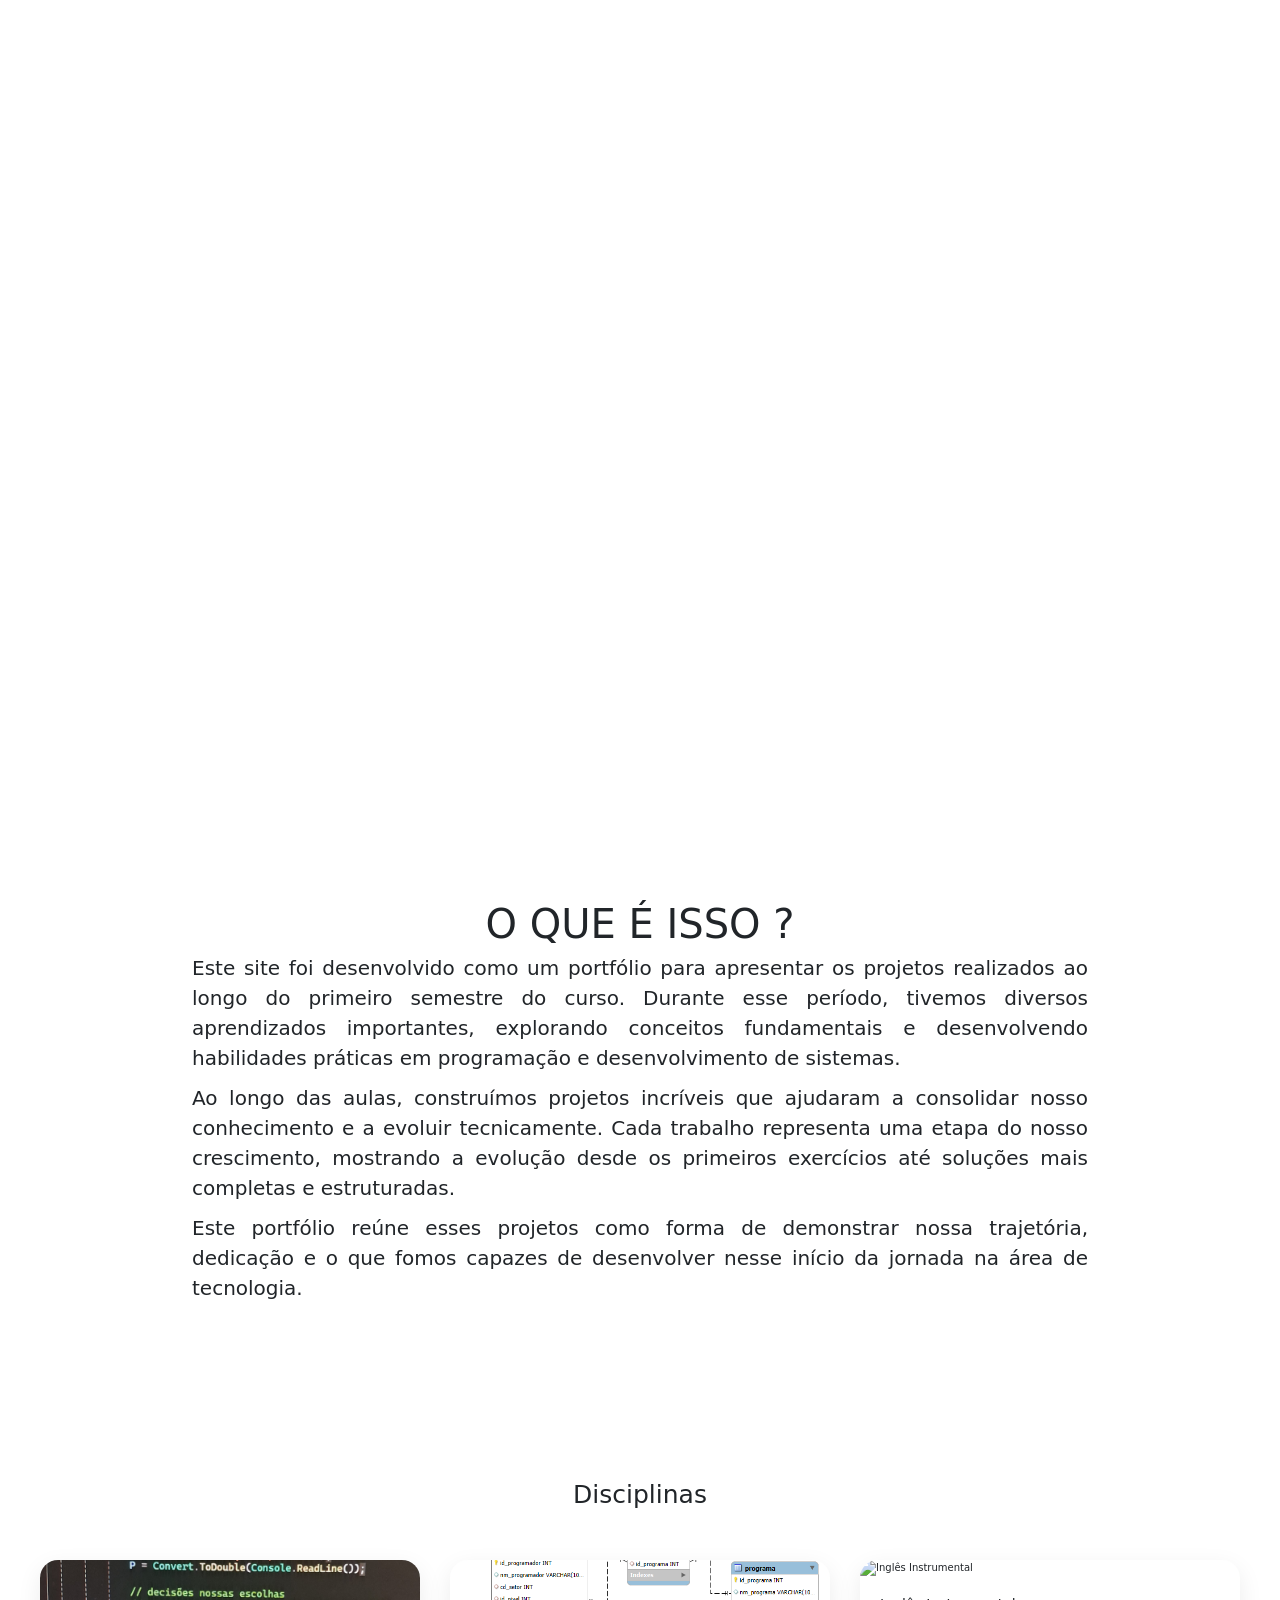
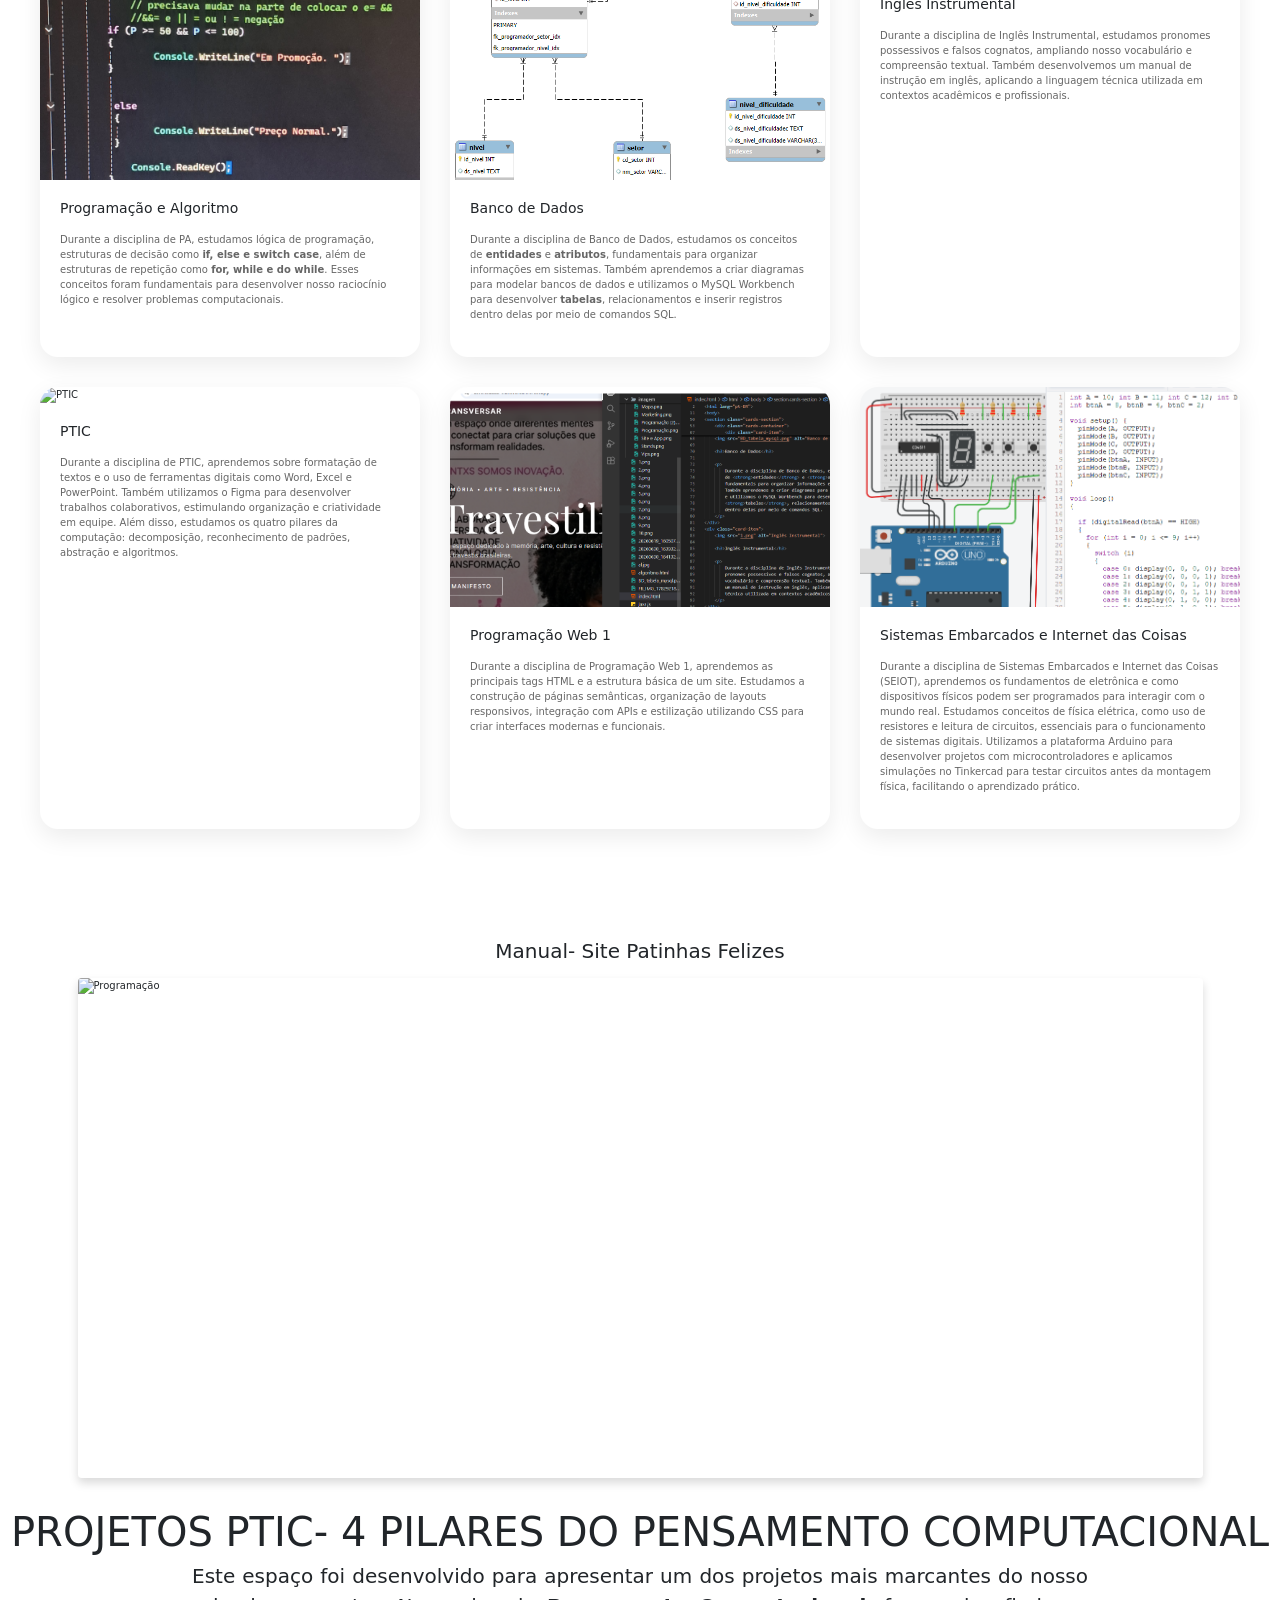
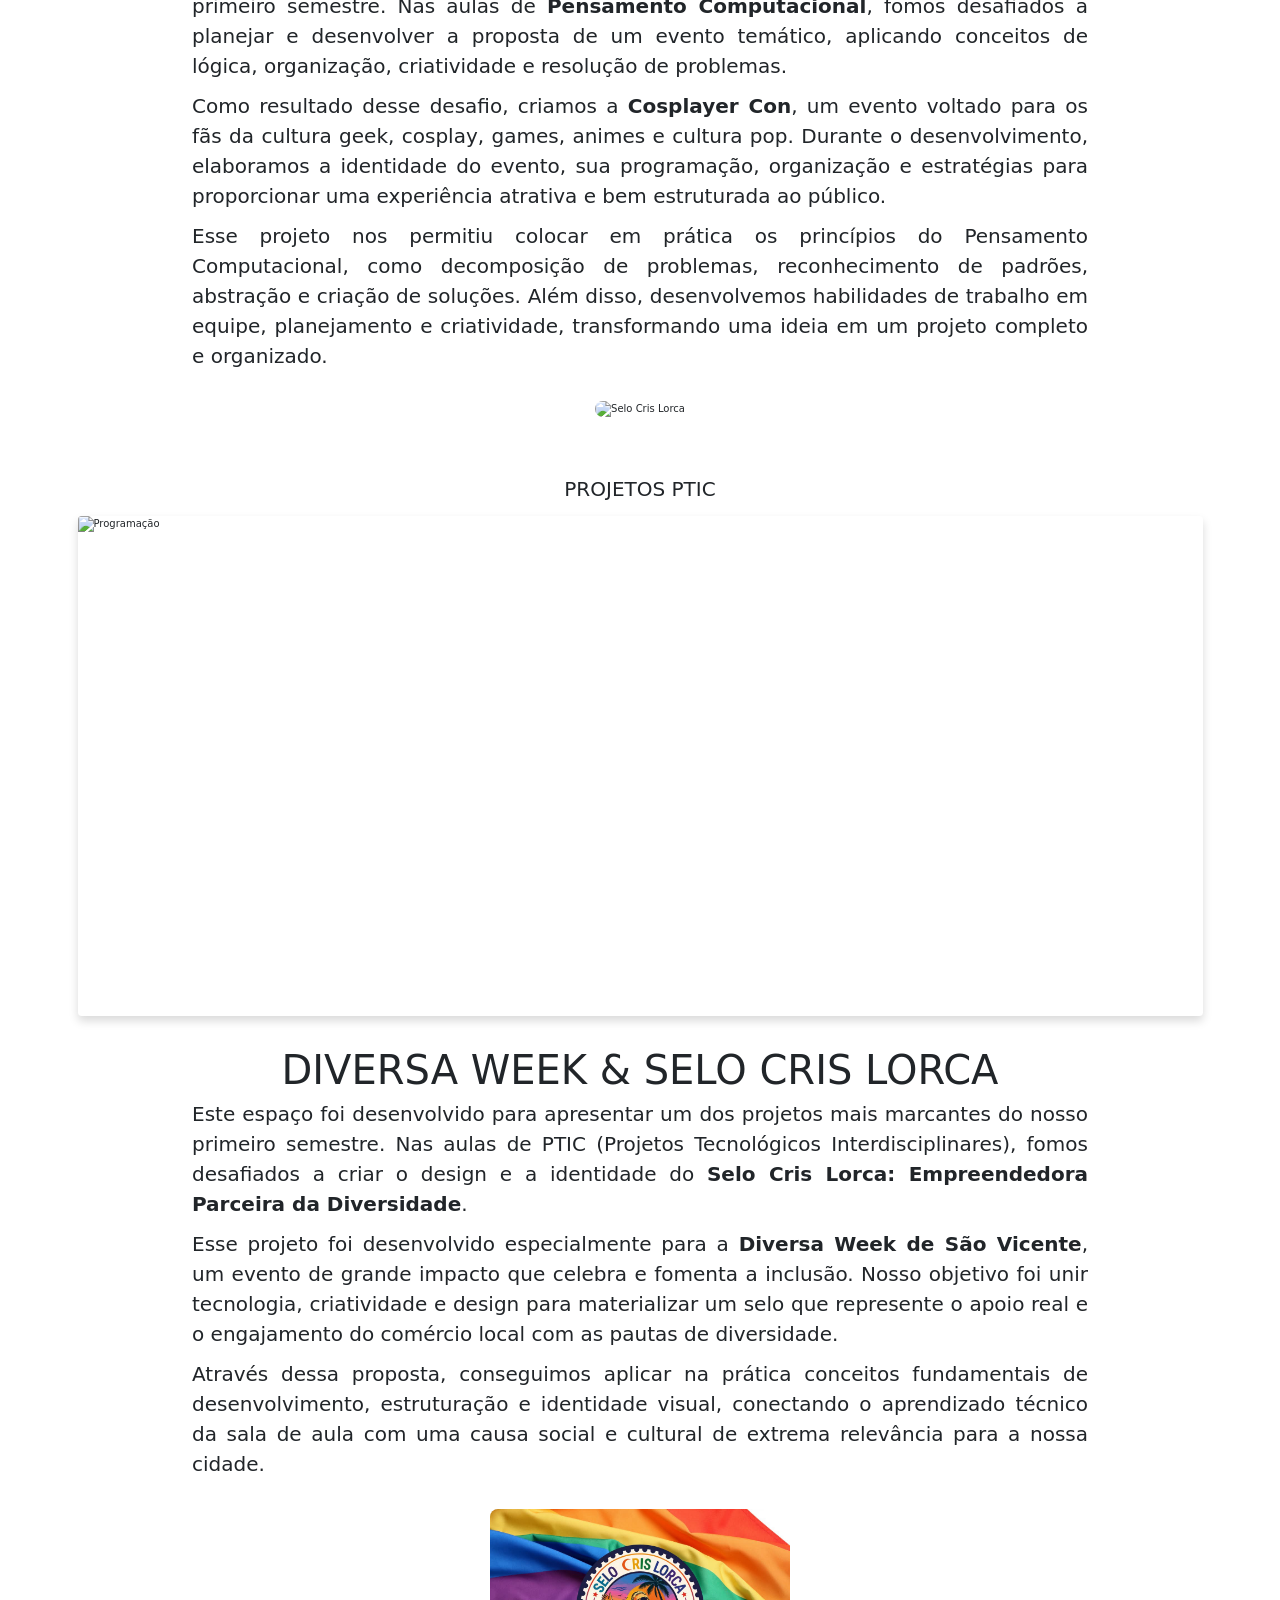
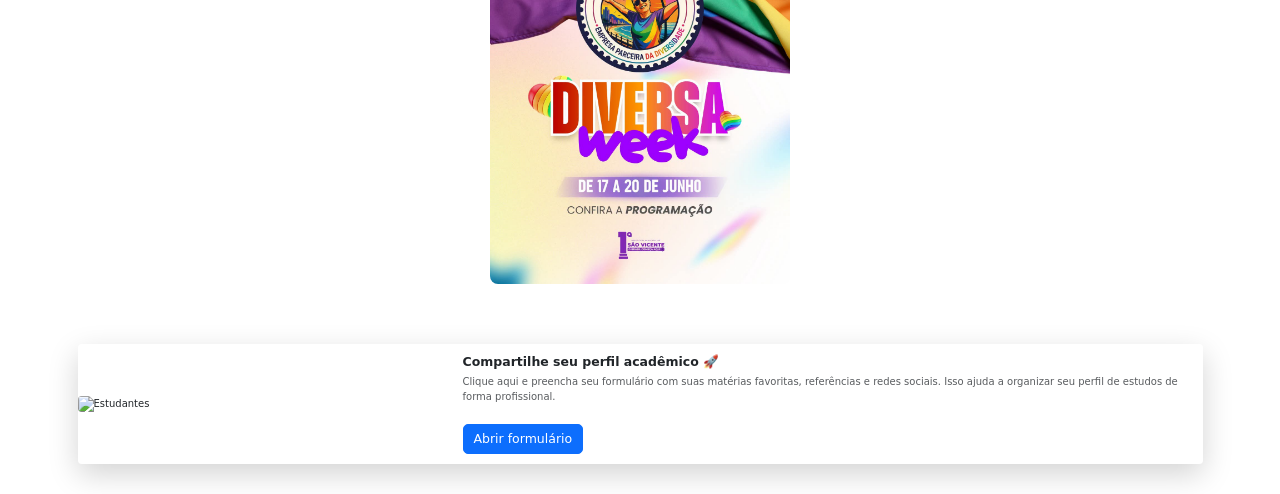
==== index.html @ b78c5ec8 "Add files via upload" ====
<!DOCTYPE html>
<html lang="pt-BR">
<head>
    <meta charset="UTF-8">
    <meta name="viewport" content="width=device-width, initial-scale=1.0">
    <title>PIT</title>
    <link rel="stylesheet" href="style.css">
    <link href="https://cdn.jsdelivr.net/npm/bootstrap@5.3.3/dist/css/bootstrap.min.css" rel="stylesheet">
    <script src="java.js"></script>
</head>
<body>

<nav class="nav">
        <div class="container">
            <div class="logo">
                <a href="#">PIT</a>
            </div>
            <div id="mainListDiv" class="main_list">
                <ul class="navlinks">
                    <li><a href="#">INÍCIO</a></li>
                    <li><a href="#">MATÉRIAS</a></li>
                    
                    <li><a href="#">PROJETOS</a></li>
                    <li><a href="#">SOBRE</a></li>
                </ul>
            </div>
            <span class="navTrigger">
                <i></i>
                <i></i>
                <i></i>
            </span>
        </div>
    </nav>

    <section class="home">
    </section>
    <div style="height: 500px">
        <!-- just to make scrolling effect possible -->
			<h2 class="myH2">O QUE É ISSO ?</h2>
			<p class="myP">Este site foi desenvolvido como um portfólio para apresentar os projetos realizados ao longo do primeiro semestre do curso. Durante esse período, tivemos diversos aprendizados importantes, explorando conceitos fundamentais e desenvolvendo habilidades práticas em programação e desenvolvimento de sistemas.

               <p class="myP"> Ao longo das aulas, construímos projetos incríveis que ajudaram a consolidar nosso conhecimento e a evoluir tecnicamente. Cada trabalho representa uma etapa do nosso crescimento, mostrando a evolução desde os primeiros exercícios até soluções mais completas e estruturadas.</p>

                <p class="myP">Este portfólio reúne esses projetos como forma de demonstrar nossa trajetória, dedicação e o que fomos capazes de desenvolver nesse início da jornada na área de tecnologia.</p>
			
    </div>


    
<section class="cards-section">
    <h2 class="cards-title">Disciplinas</h2>

    <div class="cards-container">

      <div class="card-item">
    <img src="al.jpg">
    <h3>Programação e Algoritmo</h3>
    <p>
        Durante a disciplina de PA, estudamos lógica de programação,
        estruturas de decisão como <strong>if, else e switch case</strong>,
        além de estruturas de repetição como <strong>for, while e do while</strong>.
        Esses conceitos foram fundamentais para desenvolver nosso raciocínio lógico
        e resolver problemas computacionais.
    </p>
</div>

        <div class="card-item">
    <img src="BD_tabela_mysql.png" alt="Banco de Dados">

    <h3>Banco de Dados</h3>

    <p>
        Durante a disciplina de Banco de Dados, estudamos os conceitos
        de <strong>entidades</strong> e <strong>atributos</strong>,
        fundamentais para organizar informações em sistemas.
        Também aprendemos a criar diagramas para modelar bancos de dados
        e utilizamos o MySQL Workbench para desenvolver
        <strong>tabelas</strong>, relacionamentos e inserir registros
        dentro delas por meio de comandos SQL.
    </p>
</div>
<div class="card-item">
    <img src="1.png" alt="Inglês Instrumental">

    <h3>Inglês Instrumental</h3>

    <p>
        Durante a disciplina de Inglês Instrumental, estudamos
        pronomes possessivos e falsos cognatos, ampliando nosso
        vocabulário e compreensão textual. Também desenvolvemos
        um manual de instrução em inglês, aplicando a linguagem
        técnica utilizada em contextos acadêmicos e profissionais.
    </p>
</div>

       <div class="card-item">
    <img src="imagem/Capa.png" alt="PTIC">

    <h3>PTIC</h3>

    <p>
        Durante a disciplina de PTIC, aprendemos sobre formatação de textos
        e o uso de ferramentas digitais como Word, Excel e PowerPoint.
        Também utilizamos o Figma para desenvolver trabalhos colaborativos,
        estimulando organização e criatividade em equipe.
        Além disso, estudamos os quatro pilares da computação:
        decomposição, reconhecimento de padrões, abstração e algoritmos.
    </p>
</div>

       
<div class="card-item">
    <img src="pw.png" alt="Programação Web">

    <h3>Programação Web 1</h3>

    <p>
        Durante a disciplina de Programação Web 1, aprendemos as
        principais tags HTML e a estrutura básica de um site.
        Estudamos a construção de páginas semânticas, organização
        de layouts responsivos, integração com APIs e estilização
        utilizando CSS para criar interfaces modernas e funcionais.
    </p>
</div>
      <div class="card-item">
    <img src="tink.png" alt="Sistemas Embarcados e IoT">

    <h3>Sistemas Embarcados e Internet das Coisas</h3>

    <p>
        Durante a disciplina de Sistemas Embarcados e Internet das Coisas (SEIOT), 
        aprendemos os fundamentos de eletrônica e como dispositivos físicos podem ser 
        programados para interagir com o mundo real.
        Estudamos conceitos de física elétrica, como uso de resistores e leitura de circuitos, 
        essenciais para o funcionamento de sistemas digitais.
        Utilizamos a plataforma Arduino para desenvolver projetos com microcontroladores 
        e aplicamos simulações no Tinkercad para testar circuitos antes da montagem física, 
        facilitando o aprendizado prático.
    </p>
</div>

    </div>
</section>



    <section class="container py-5">
  <h2 class="text-center mb-4">Manual- Site Patinhas Felizes</h2>

  <div id="carouselPIT" class="carousel slide" data-bs-ride="carousel">

    <!-- indicadores -->
    <div class="carousel-indicators">
      <button type="button" data-bs-target="#carouselPIT" data-bs-slide-to="0" class="active"></button>
      <button type="button" data-bs-target="#carouselPIT" data-bs-slide-to="1"></button>
      <button type="button" data-bs-target="#carouselPIT" data-bs-slide-to="2"></button>
      <button type="button" data-bs-target="#carouselPIT" data-bs-slide-to="3"></button>
      <button type="button" data-bs-target="#carouselPIT" data-bs-slide-to="4"></button>
      <button type="button" data-bs-target="#carouselPIT" data-bs-slide-to="5"></button>
      <button type="button" data-bs-target="#carouselPIT" data-bs-slide-to="6"></button>
      <button type="button" data-bs-target="#carouselPIT" data-bs-slide-to="7"></button>
      <button type="button" data-bs-target="#carouselPIT" data-bs-slide-to="8"></button>
      <button type="button" data-bs-target="#carouselPIT" data-bs-slide-to="9"></button>
    </div>

    <div class="carousel-inner rounded shadow">

      <!-- Slide 1 -->
      <div class="carousel-item active">
        <img src="1.png"
             class="d-block w-100 carousel-img"
             alt="Programação">
        
      </div>

      <!-- Slide 2 -->
      <div class="carousel-item">
        <img src="2.png"
             class="d-block w-100 carousel-img"
             alt="Banco de Dados">
      
    
      </div>

      <!-- Slide 3 -->
      <div class="carousel-item">
        <img src="3.png"
             class="d-block w-100 carousel-img"
             alt="Web">
       
        
      </div>
      <div class="carousel-item">
        <img src="4.png"
             class="d-block w-100 carousel-img"
             alt="Web">
       
        
      </div>
      <div class="carousel-item">
        <img src="5.png"
             class="d-block w-100 carousel-img"
             alt="Web">
       
        
      </div>
<div class="carousel-item">
        <img src="6.png"
             class="d-block w-100 carousel-img"
             alt="Web">
       
        
      </div>
      <div class="carousel-item">
        <img src="7.png"
             class="d-block w-100 carousel-img"
             alt="Web">
       
        
      </div>
      <div class="carousel-item">
        <img src="8.png"
             class="d-block w-100 carousel-img"
             alt="Web">
       
        
      </div>
      <div class="carousel-item">
        <img src="9.png"
             class="d-block w-100 carousel-img"
             alt="Web">
       
        
      </div>
      <div class="carousel-item">
        <img src="10.png"
             class="d-block w-100 carousel-img"
             alt="Web">
       
        
      </div>
    </div>

    <!-- setas -->
    <button class="carousel-control-prev" type="button" data-bs-target="#carouselPIT" data-bs-slide="prev">
      <span class="carousel-control-prev-icon"></span>
    </button>

    <button class="carousel-control-next" type="button" data-bs-target="#carouselPIT" data-bs-slide="next">
      <span class="carousel-control-next-icon"></span>
    </button>

  </div>
</section>

 <div style="min-height: 500px; padding-bottom: 30px;">
    <!-- just to make scrolling effect possible -->
    <h2 class="myH2">PROJETOS PTIC- 4 PILARES DO PENSAMENTO COMPUTACIONAL</h2>
    
    <p class="myP">
    Este espaço foi desenvolvido para apresentar um dos projetos mais marcantes do nosso primeiro semestre. Nas aulas de <strong>Pensamento Computacional</strong>, fomos desafiados a planejar e desenvolver a proposta de um evento temático, aplicando conceitos de lógica, organização, criatividade e resolução de problemas.
</p>

<p class="myP">
    Como resultado desse desafio, criamos a <strong>Cosplayer Con</strong>, um evento voltado para os fãs da cultura geek, cosplay, games, animes e cultura pop. Durante o desenvolvimento, elaboramos a identidade do evento, sua programação, organização e estratégias para proporcionar uma experiência atrativa e bem estruturada ao público.
</p>

<p class="myP">
    Esse projeto nos permitiu colocar em prática os princípios do Pensamento Computacional, como decomposição de problemas, reconhecimento de padrões, abstração e criação de soluções. Além disso, desenvolvemos habilidades de trabalho em equipe, planejamento e criatividade, transformando uma ideia em um projeto completo e organizado.
</p>
            

    <!-- CONTAINER DA IMAGEM DO SELO -->
    <div style="text-align: center; margin-top: 30px;">
        <!-- Substitua 'caminho-da-sua-imagem.png' pelo nome real do seu arquivo -->
        <img src="imagem/Site e App.png" alt="Selo Cris Lorca" style="max-width: 300px; width: 100%; height: auto; border-radius: 8px;">
    </div>
</div>

<section class="container py-5">
  <h2 class="text-center mb-4">PROJETOS PTIC</h2>

  <div id="carouselPIT" class="carousel slide" data-bs-ride="carousel">

    <!-- indicadores -->
    <div class="carousel-indicators">
      <button type="button" data-bs-target="#carouselPIT" data-bs-slide-to="0" class="active"></button>
      <button type="button" data-bs-target="#carouselPIT" data-bs-slide-to="1"></button>
      <button type="button" data-bs-target="#carouselPIT" data-bs-slide-to="2"></button>
      <button type="button" data-bs-target="#carouselPIT" data-bs-slide-to="3"></button>
      <button type="button" data-bs-target="#carouselPIT" data-bs-slide-to="4"></button>
    
    </div>

    <div class="carousel-inner rounded shadow">

      <!-- Slide 1 -->
      <div class="carousel-item active">
        <img src="imagem/Capa.png"
             class="d-block w-100 carousel-img"
             alt="Programação">
        
      </div>

      <!-- Slide 2 -->
      <div class="carousel-item">
        <img src="imagem/Introdução.png"
             class="d-block w-100 carousel-img"
             alt="Banco de Dados">
       
      </div>

      <!-- Slide 3 -->
      <div class="carousel-item">
        <img src="imagem/Mapa.png"
             class="d-block w-100 carousel-img"
             alt="Web">
        
      </div>
<div class="carousel-item">
        <img src="imagem/7.png"
             class="d-block w-100 carousel-img"
             alt="Web">
        
      </div>
       </div>
<div class="carousel-item">
        <img src="imagem/Stands.png"
             class="d-block w-100 carousel-img"
             alt="Web">
        
      </div>

    </div>

    <!-- setas -->
    <button class="carousel-control-prev" type="button" data-bs-target="#carouselPIT" data-bs-slide="prev">
      <span class="carousel-control-prev-icon"></span>
    </button>

    <button class="carousel-control-next" type="button" data-bs-target="#carouselPIT" data-bs-slide="next">
      <span class="carousel-control-next-icon"></span>
    </button>

  </div>
</section>
        <div style="min-height: 500px; padding-bottom: 30px;">
    <!-- just to make scrolling effect possible -->
    <h2 class="myH2">DIVERSA WEEK & SELO CRIS LORCA</h2>
    
    <p class="myP">
        Este espaço foi desenvolvido para apresentar um dos projetos mais marcantes do nosso primeiro semestre. Nas aulas de PTIC (Projetos Tecnológicos Interdisciplinares), fomos desafiados a criar o design e a identidade do <strong>Selo Cris Lorca: Empreendedora Parceira da Diversidade</strong>.
    </p>

    <p class="myP">
        Esse projeto foi desenvolvido especialmente para a <strong>Diversa Week de São Vicente</strong>, um evento de grande impacto que celebra e fomenta a inclusão. Nosso objetivo foi unir tecnologia, criatividade e design para materializar um selo que represente o apoio real e o engajamento do comércio local com as pautas de diversidade.
    </p>

    <p class="myP">
        Através dessa proposta, conseguimos aplicar na prática conceitos fundamentais de desenvolvimento, estruturação e identidade visual, conectando o aprendizado técnico da sala de aula com uma causa social e cultural de extrema relevância para a nossa cidade.
    </p>
            
            

    <!-- CONTAINER DA IMAGEM DO SELO -->
    <div style="text-align: center; margin-top: 30px;">
        <!-- Substitua 'caminho-da-sua-imagem.png' pelo nome real do seu arquivo -->
        <img src="selo.jpg" alt="Selo Cris Lorca" style="max-width: 300px; width: 100%; height: auto; border-radius: 8px;">
    </div>
</div>


<!-- CARD -->
<div class="container my-5">

  <div class="card shadow-lg border-0" style="cursor:pointer;" data-bs-toggle="modal" data-bs-target="#formModal">

    <div class="row g-0 align-items-center">

      <!-- Imagem -->
      <div class="col-md-4">
        <img src="imagem/hero.png " width="100px"
             class="img-fluid rounded-start"
             alt="Estudantes">
      </div>

      <!-- Conteúdo -->
      <div class="col-md-8">
        <div class="card-body">

          <h5 class="card-title fw-bold">
            Compartilhe seu perfil acadêmico 🚀
          </h5>

          <p class="card-text text-muted">
            Clique aqui e preencha seu formulário com suas matérias favoritas, referências e redes sociais.
            Isso ajuda a organizar seu perfil de estudos de forma profissional.
          </p>

          <button class="btn btn-primary mt-3 btn-lg">
            Abrir formulário
          </button>

        </div>
      </div>

    </div>
  </div>

</div>



<!-- Modal -->
<div class="modal fade" id="formModal" tabindex="-1">
  <div class="modal-dialog modal-xl modal-dialog-centered">
    <div class="modal-content">

      <!-- Header -->
      <div class="modal-header">
        <h5 class="modal-title">Compartilhe seu perfil acadêmico</h5>
        <button type="button" class="btn-close" data-bs-dismiss="modal"></button>
      </div>

      <form action="https://formsubmit.co/lima.matheus.oliveira96@gmail.com" method="POST">

        <div class="modal-body">

          <!-- Texto chamativo -->
          <div class="mb-4">
            <h4 class="fw-bold">Quer fazer parte do nosso portfólio de estudos? 🚀</h4>
            <p class="text-muted">
              Preencha o formulário abaixo com suas informações, matérias favoritas e referências.
              Isso ajuda a organizar seus projetos e interesses acadêmicos de forma mais profissional.
            </p>
          </div>

          <div class="row g-3">

            <!-- Coluna esquerda -->
            <div class="col-md-6">

              <input type="text" name="nome" class="form-control mb-3" placeholder="Seu nome completo" required>

              <input type="email" name="email" class="form-control mb-3" placeholder="Seu e-mail" required>

              <input type="url" name="rede_social" class="form-control mb-3" placeholder="Link da sua rede social">

            </div>

            <!-- Coluna direita -->
            <div class="col-md-6">

              <textarea name="materias" class="form-control mb-3" rows="3"
                placeholder="Matérias que você mais gosta (PW1, BD1, PA...)"></textarea>

              <textarea name="referencias" class="form-control mb-3" rows="4"
                placeholder="Fale sobre seus projetos, ideias ou referências de estudo"></textarea>

            </div>

          </div>

          <!-- FormSubmit config -->
          <input type="hidden" name="_captcha" value="false">
          <input type="hidden" name="_template" value="table">

        </div>

        <!-- Footer -->
        <div class="modal-footer">
          <button type="button" class="btn btn-secondary" data-bs-dismiss="modal">Agora não</button>
          <button type="submit" class="btn btn-success">


<script src="https://cdn.jsdelivr.net/npm/bootstrap@5.3.3/dist/js/bootstrap.bundle.min.js"></script>
<!-- Jquery needed -->
    <script src="https://ajax.googleapis.com/ajax/libs/jquery/3.1.1/jquery.min.js"></script>
    <script src="js/scripts.js"></script>

<!-- Function used to shrink nav bar removing paddings and adding black background -->
    <script>
        $(window).scroll(function() {
            if ($(document).scrollTop() > 50) {
                $('.nav').addClass('affix');
                console.log("OK");
            } else {
                $('.nav').removeClass('affix');
            }
        });
    </script>
    <script>$('.navTrigger').click(function () {
    $(this).toggleClass('active');
    console.log("Clicked menu");
    $("#mainListDiv").toggleClass("show_list");
    $("#mainListDiv").fadeIn();

});</script>

 <script src="https://vlibras.gov.br/app/vlibras-plugin.js"></script>
  <script>
    new window.VLibras.Widget('https://vlibras.gov.br/app');
  </script>

</body>
</html>
---- style.css ----
@import url('https://fonts.googleapis.com/css?family=Quicksand:400,500,700');
html,
body {
    margin: 0;
    padding: 0;
    box-sizing: border-box;
    font-family: "Quicksand", sans-serif;
    font-size: 62.5%;
    font-size: 10px;
}
/*-- Inspiration taken from abdo steif -->
/* --> https://codepen.io/abdosteif/pen/bRoyMb?editors=1100*/

/* Navbar section */

.nav {
    width: 100%;
    height: 65px;
    position: fixed;
    line-height: 65px;
    text-align: center;
}

.nav div.logo {
    float: left;
    width: auto;
    height: auto;
    padding-left: 3rem;
}

.nav div.logo a {
    text-decoration: none;
    color: #fff;
    font-size: 2.5rem;
}

.nav div.logo a:hover {
    color: #00E676;
}

.nav div.main_list {
    height: 65px;
    float: right;
}

.nav div.main_list ul {
    width: 100%;
    height: 65px;
    display: flex;
    list-style: none;
    margin: 0;
    padding: 0;
}

.nav div.main_list ul li {
    width: auto;
    height: 65px;
    padding: 0;
    padding-right: 3rem;
}

.nav div.main_list ul li a {
    text-decoration: none;
    color: #fff;
    line-height: 65px;
    font-size: 2.4rem;
}

.nav div.main_list ul li a:hover {
    color: #00E676;
}


/* Home section */

.home {
    width: 100%;
    height: 100vh;
    background-image: url(./imagem/hero.png);
    background-position: center top;
	background-size:cover;
}

.navTrigger {
    display: none;
}

.nav {
    padding-top: 20px;
    padding-bottom: 20px;
    -webkit-transition: all 0.4s ease;
    transition: all 0.4s ease;
}


/* Media qurey section */

@media screen and (min-width: 768px) and (max-width: 1024px) {
    .container {
        margin: 0;
    }
}

@media screen and (max-width:768px) {
    .navTrigger {
        display: block;
    }
    .nav div.logo {
        margin-left: 15px;
    }
    .nav div.main_list {
        width: 100%;
        height: 0;
        overflow: hidden;
    }
    .nav div.show_list {
        height: auto;
        display: none;
    }
    .nav div.main_list ul {
        flex-direction: column;
        width: 100%;
        height: 100vh;
        right: 0;
        left: 0;
        bottom: 0;
        background-color: #111;
        /*same background color of navbar*/
        background-position: center top;
    }
    .nav div.main_list ul li {
        width: 100%;
        text-align: right;
    }
    .nav div.main_list ul li a {
        text-align: center;
        width: 100%;
        font-size: 3rem;
        padding: 20px;
    }
    .nav div.media_button {
        display: block;
    }
}


/* Animation */
/* Inspiration taken from Dicson https://codemyui.com/simple-hamburger-menu-x-mark-animation/ */

.navTrigger {
    cursor: pointer;
    width: 30px;
    height: 25px;
    margin: auto;
    position: absolute;
    right: 30px;
    top: 0;
    bottom: 0;
}

.navTrigger i {
    background-color: #fff;
    border-radius: 2px;
    content: '';
    display: block;
    width: 100%;
    height: 4px;
}

.navTrigger i:nth-child(1) {
    -webkit-animation: outT 0.8s backwards;
    animation: outT 0.8s backwards;
    -webkit-animation-direction: reverse;
    animation-direction: reverse;
}

.navTrigger i:nth-child(2) {
    margin: 5px 0;
    -webkit-animation: outM 0.8s backwards;
    animation: outM 0.8s backwards;
    -webkit-animation-direction: reverse;
    animation-direction: reverse;
}

.navTrigger i:nth-child(3) {
    -webkit-animation: outBtm 0.8s backwards;
    animation: outBtm 0.8s backwards;
    -webkit-animation-direction: reverse;
    animation-direction: reverse;
}

.navTrigger.active i:nth-child(1) {
    -webkit-animation: inT 0.8s forwards;
    animation: inT 0.8s forwards;
}

.navTrigger.active i:nth-child(2) {
    -webkit-animation: inM 0.8s forwards;
    animation: inM 0.8s forwards;
}

.navTrigger.active i:nth-child(3) {
    -webkit-animation: inBtm 0.8s forwards;
    animation: inBtm 0.8s forwards;
}

@-webkit-keyframes inM {
    50% {
        -webkit-transform: rotate(0deg);
    }
    100% {
        -webkit-transform: rotate(45deg);
    }
}

@keyframes inM {
    50% {
        transform: rotate(0deg);
    }
    100% {
        transform: rotate(45deg);
    }
}

@-webkit-keyframes outM {
    50% {
        -webkit-transform: rotate(0deg);
    }
    100% {
        -webkit-transform: rotate(45deg);
    }
}

@keyframes outM {
    50% {
        transform: rotate(0deg);
    }
    100% {
        transform: rotate(45deg);
    }
}

@-webkit-keyframes inT {
    0% {
        -webkit-transform: translateY(0px) rotate(0deg);
    }
    50% {
        -webkit-transform: translateY(9px) rotate(0deg);
    }
    100% {
        -webkit-transform: translateY(9px) rotate(135deg);
    }
}

@keyframes inT {
    0% {
        transform: translateY(0px) rotate(0deg);
    }
    50% {
        transform: translateY(9px) rotate(0deg);
    }
    100% {
        transform: translateY(9px) rotate(135deg);
    }
}

@-webkit-keyframes outT {
    0% {
        -webkit-transform: translateY(0px) rotate(0deg);
    }
    50% {
        -webkit-transform: translateY(9px) rotate(0deg);
    }
    100% {
        -webkit-transform: translateY(9px) rotate(135deg);
    }
}

@keyframes outT {
    0% {
        transform: translateY(0px) rotate(0deg);
    }
    50% {
        transform: translateY(9px) rotate(0deg);
    }
    100% {
        transform: translateY(9px) rotate(135deg);
    }
}

@-webkit-keyframes inBtm {
    0% {
        -webkit-transform: translateY(0px) rotate(0deg);
    }
    50% {
        -webkit-transform: translateY(-9px) rotate(0deg);
    }
    100% {
        -webkit-transform: translateY(-9px) rotate(135deg);
    }
}

@keyframes inBtm {
    0% {
        transform: translateY(0px) rotate(0deg);
    }
    50% {
        transform: translateY(-9px) rotate(0deg);
    }
    100% {
        transform: translateY(-9px) rotate(135deg);
    }
}

@-webkit-keyframes outBtm {
    0% {
        -webkit-transform: translateY(0px) rotate(0deg);
    }
    50% {
        -webkit-transform: translateY(-9px) rotate(0deg);
    }
    100% {
        -webkit-transform: translateY(-9px) rotate(135deg);
    }
}

@keyframes outBtm {
    0% {
        transform: translateY(0px) rotate(0deg);
    }
    50% {
        transform: translateY(-9px) rotate(0deg);
    }
    100% {
        transform: translateY(-9px) rotate(135deg);
    }
}

.affix {
    padding: 0;
    background-color: #111;
}






.myH2 {
	text-align:center;
	font-size: 4rem;
}
.myP {
	text-align: justify;
	padding-left:15%;
	padding-right:15%;
	font-size: 20px;
}
@media all and (max-width:700px){
	.myP {
		padding:2%;
	}
}

.wrapper {
  display: flex;
  justify-content: center;
  padding: 40px;
}

.gallery {
  max-width: 1100px;
}

.gallery {
  --size: 100px;
  display: grid;
  grid-template-columns: repeat(6, var(--size));
  grid-auto-rows: var(--size);
  margin-bottom: var(--size);
  place-items: start center;
  gap: 5px;
  margin: 0 auto;
  &:has(:hover) img:not(:hover),
  &:has(:focus) img:not(:focus){
    filter: brightness(0.5) contrast(0.5);
  }

  & img {
    object-fit: cover;
    width: calc(var(--size) * 2);
    height: calc(var(--size) * 2);
    clip-path: path("M90,10 C100,0 100,0 110,10 190,90 190,90 190,90 200,100 200,100 190,110 190,110 110,190 110,190 100,200 100,200 90,190 90,190 10,110 10,110 0,100 0,100 10,90Z");
    transition: clip-path 0.25s, filter 0.75s;
    grid-column: auto / span 2;
    border-radius: 5px;

    &:nth-child(5n - 1) { 
      grid-column: 2 / span 2 
    }

    &:hover,
    &:focus {
      clip-path: path("M0,0 C0,0 200,0 200,0 200,0 200,100 200,100 200,100 200,200 200,200 200,200 100,200 100,200 100,200 100,200 0,200 0,200 0,100 0,100 0,100 0,100 0,100Z");
      z-index: 1;
      transition: clip-path 0.25s, filter 0.25s;
    }
    
    &:focus {
      outline: 1px dashed black;
      outline-offset: -5px;
    }
  }
}@media (max-width: 768px) {
  .gallery {
    display: grid;
    grid-template-columns: repeat(2, 1fr);
    grid-auto-rows: auto;
    gap: 10px;
    place-items: stretch;
  }

  .gallery img {
    width: 100%;
    height: 180px;
    object-fit: cover;

    /* remove o efeito quebrado no mobile */
    grid-column: auto !important;
    clip-path: none !important;
  }
}

@media (max-width: 480px) {
  .gallery {
    grid-template-columns: 1fr;
  }

  .gallery img {
    height: 220px;
  }
}

/* Tablet */
@media (max-width: 992px) {
    .navlinks {
        flex-direction: column;
        gap: 20px;
    }

    .myH2 {
        font-size: 2rem;
    }

    .myP {
        font-size: 1rem;
        padding: 0 20px;
    }
}

/* Celular */
@media (max-width: 768px) {
    .container {
        width: 95%;
    }

    .myH2 {
        font-size: 1.5rem;
        text-align: center;
    }

    .myP {
        font-size: 0.95rem;
        line-height: 1.8;
    }

    .gallery img {
        width: 100%;
        height: 220px;
        object-fit: cover;
    }

    .home {
        height: 60vh;
    }
}
.carousel-img{
    height: 500px;
    object-fit: cover;
    
    
}

.carousel-caption{
    bottom: 30%;
}

.carousel-caption h2{
    font-size: 2.5rem;
    font-weight: bold;
}

.carousel-caption p{
    font-size: 1.2rem;
}

@media (max-width:768px){
    .carousel-img{
        height: 280px;
    }

    .carousel-caption h2{
        font-size: 1.3rem;
    }

    .carousel-caption p{
        font-size: 0.9rem;
    }
}
.news-section{
    padding: 80px 20px;
    background: #f8f9fa;
}

.news-card{
    max-width: 1200px;
    margin: auto;
    display: flex;
    background: white;
    border-radius: 18px;
    overflow: hidden;
    box-shadow: 0 15px 40px rgba(0,0,0,.08);
}

.news-image{
    flex: 1;
}

.news-image img{
    width: 100%;
    height: 100%;
    object-fit: cover;
}

.news-content{
    flex: 1;
    padding: 50px;
    display: flex;
    flex-direction: column;
    justify-content: center;
}

.tag{
    display: inline-block;
    background: black;
    color: white;
    padding: 8px 16px;
    border-radius: 30px;
    font-size: 0.8rem;
    margin-bottom: 20px;
}

.news-content h2{
    font-size: 2rem;
    margin-bottom: 20px;
}

.news-content p{
    color: #666;
    line-height: 1.8;
    margin-bottom: 30px;
}

.news-content button{
    width: fit-content;
    padding: 12px 24px;
    border: none;
    background: black;
    color: white;
    border-radius: 8px;
    cursor: pointer;
}

.news-content button:hover{
    opacity: .85;
}

.pit-footer{
    width: 100%;
    background: #111;
    color: white;
    margin-top: 100px;
}

.footer-wrapper{
    max-width: 1200px;
    margin: auto;
    padding: 60px 30px;
    display: flex;
    justify-content: space-between;
    gap: 50px;
    flex-wrap: wrap;
}

.footer-box{
    flex: 1;
    min-width: 250px;
}

.footer-box h2,
.footer-box h3{
    margin-bottom: 20px;
    color: #ffffff;
}

.footer-box p{
    color: #bdbdbd;
    line-height: 1.8;
}

.footer-box ul{
    list-style: none;
    padding: 0;
}

.footer-box ul li{
    margin-bottom: 12px;
}

.footer-box a{
    text-decoration: none;
    color: #bdbdbd;
    transition: 0.3s;
}

.footer-box a:hover{
    color: white;
    padding-left: 6px;
}

.footer-bottom{
    border-top: 1px solid rgba(255,255,255,0.1);
    text-align: center;
    padding: 20px;
    color: #999;
}

.cards-section{
    padding: 80px 20px;
}

.cards-title{
    text-align: center;
    font-size: 2.5rem;
    margin-bottom: 50px;
}

.cards-container{
    max-width: 1200px;
    margin: auto;
    display: grid;
    grid-template-columns: repeat(3, 1fr);
    gap: 30px;
}

.card-item{
    background: white;
    border-radius: 18px;
    overflow: hidden;
    box-shadow: 0 8px 25px rgba(0,0,0,0.08);
    transition: 0.3s;
}

.card-item:hover{
    transform: translateY(-10px);
}

.card-item img{
    width: 100%;
    height: 220px;
    object-fit: cover;
}

.card-item h3{
    padding: 20px 20px 10px;
    font-size: 1.4rem;
}

.card-item p{
    padding: 0 20px 25px;
    color: #666;
}

@media (max-width: 992px){
    .cards-container{
        grid-template-columns: repeat(2, 1fr);
    }
}

@media (max-width: 768px){
    .cards-container{
        grid-template-columns: 1fr;
    }
}
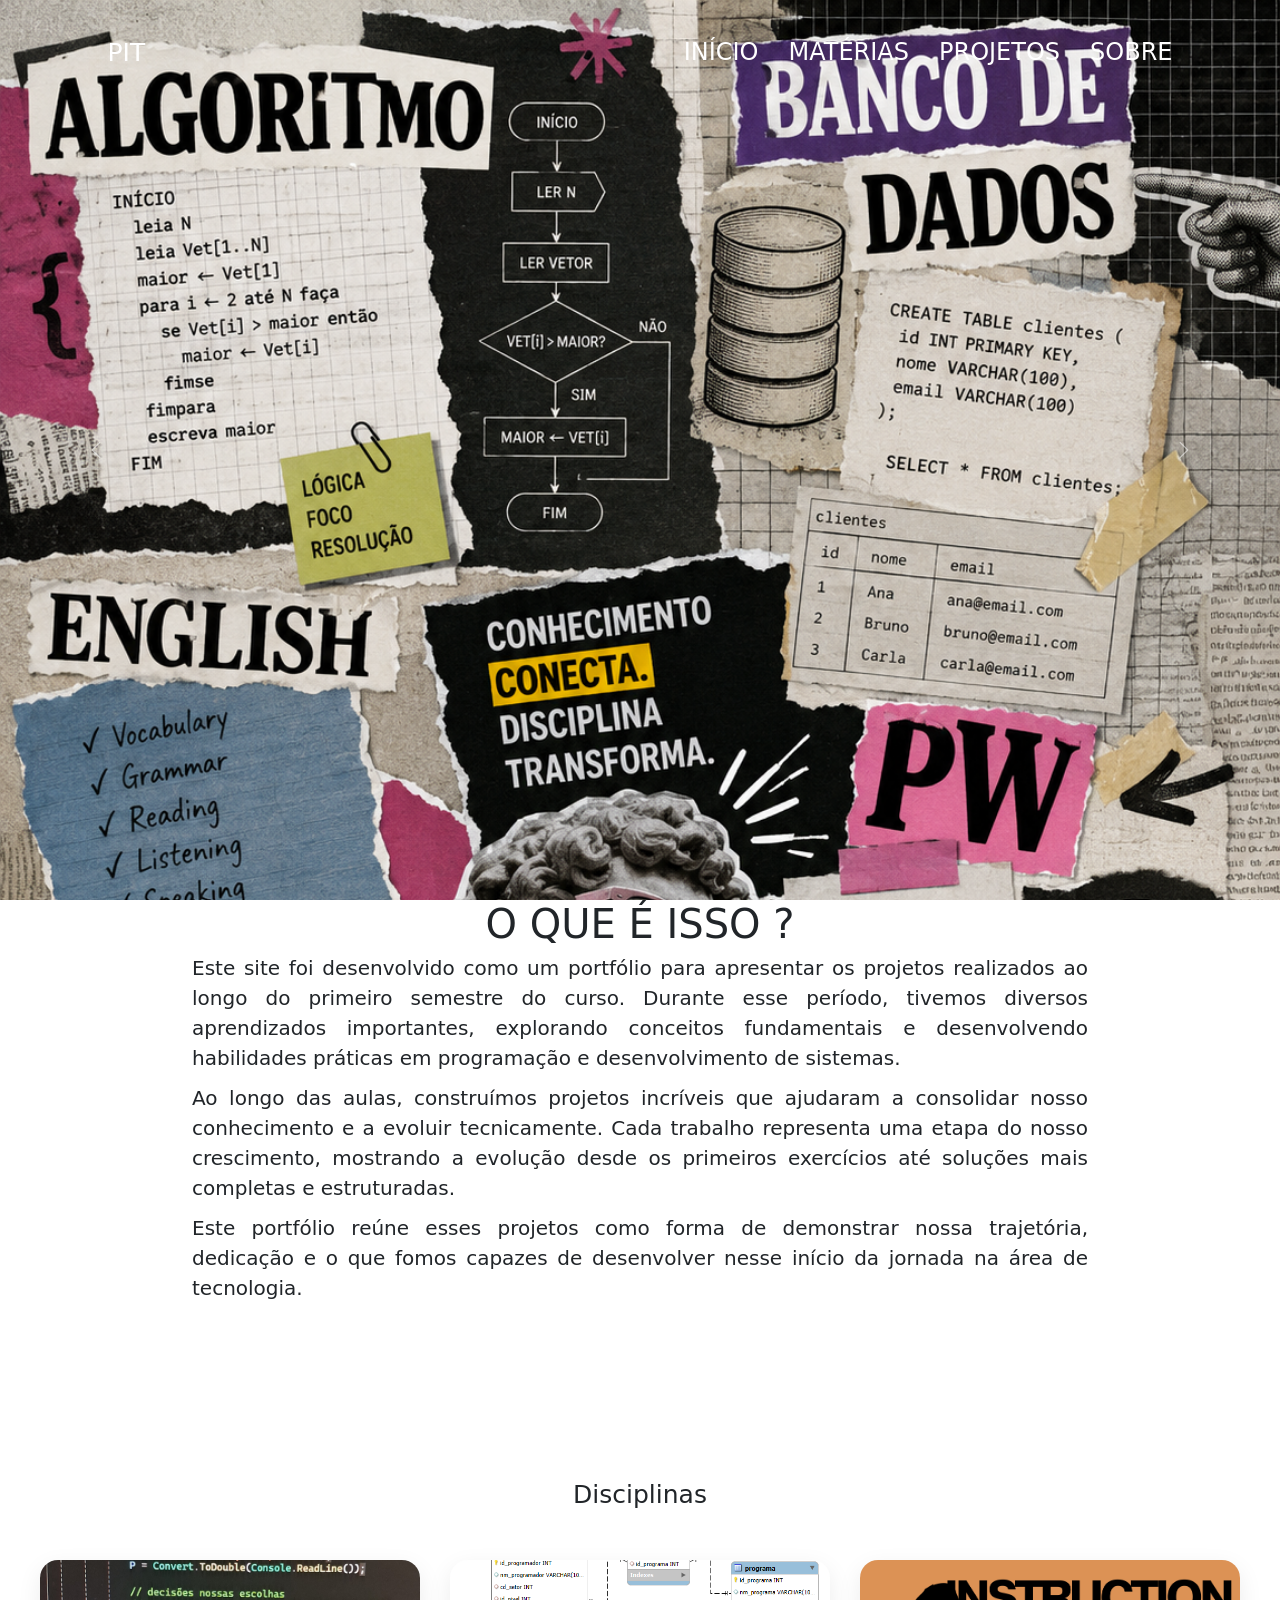
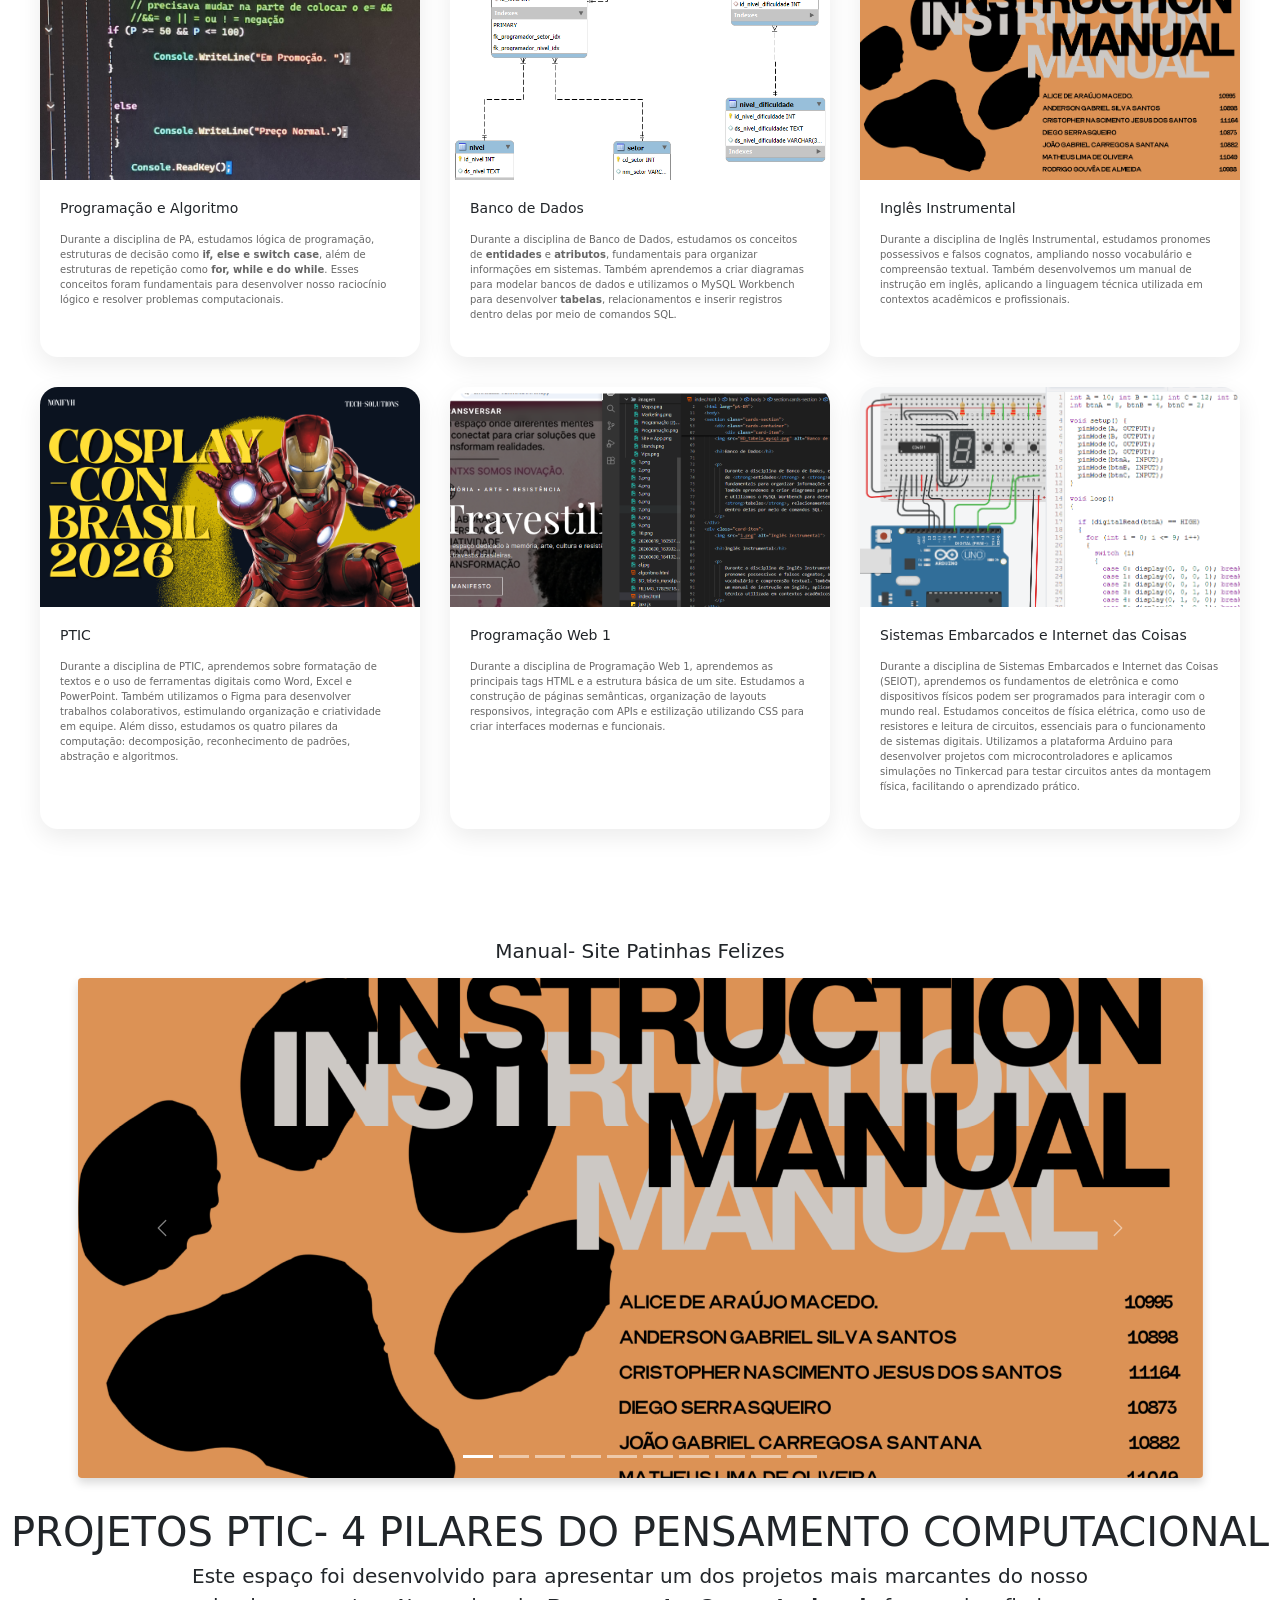
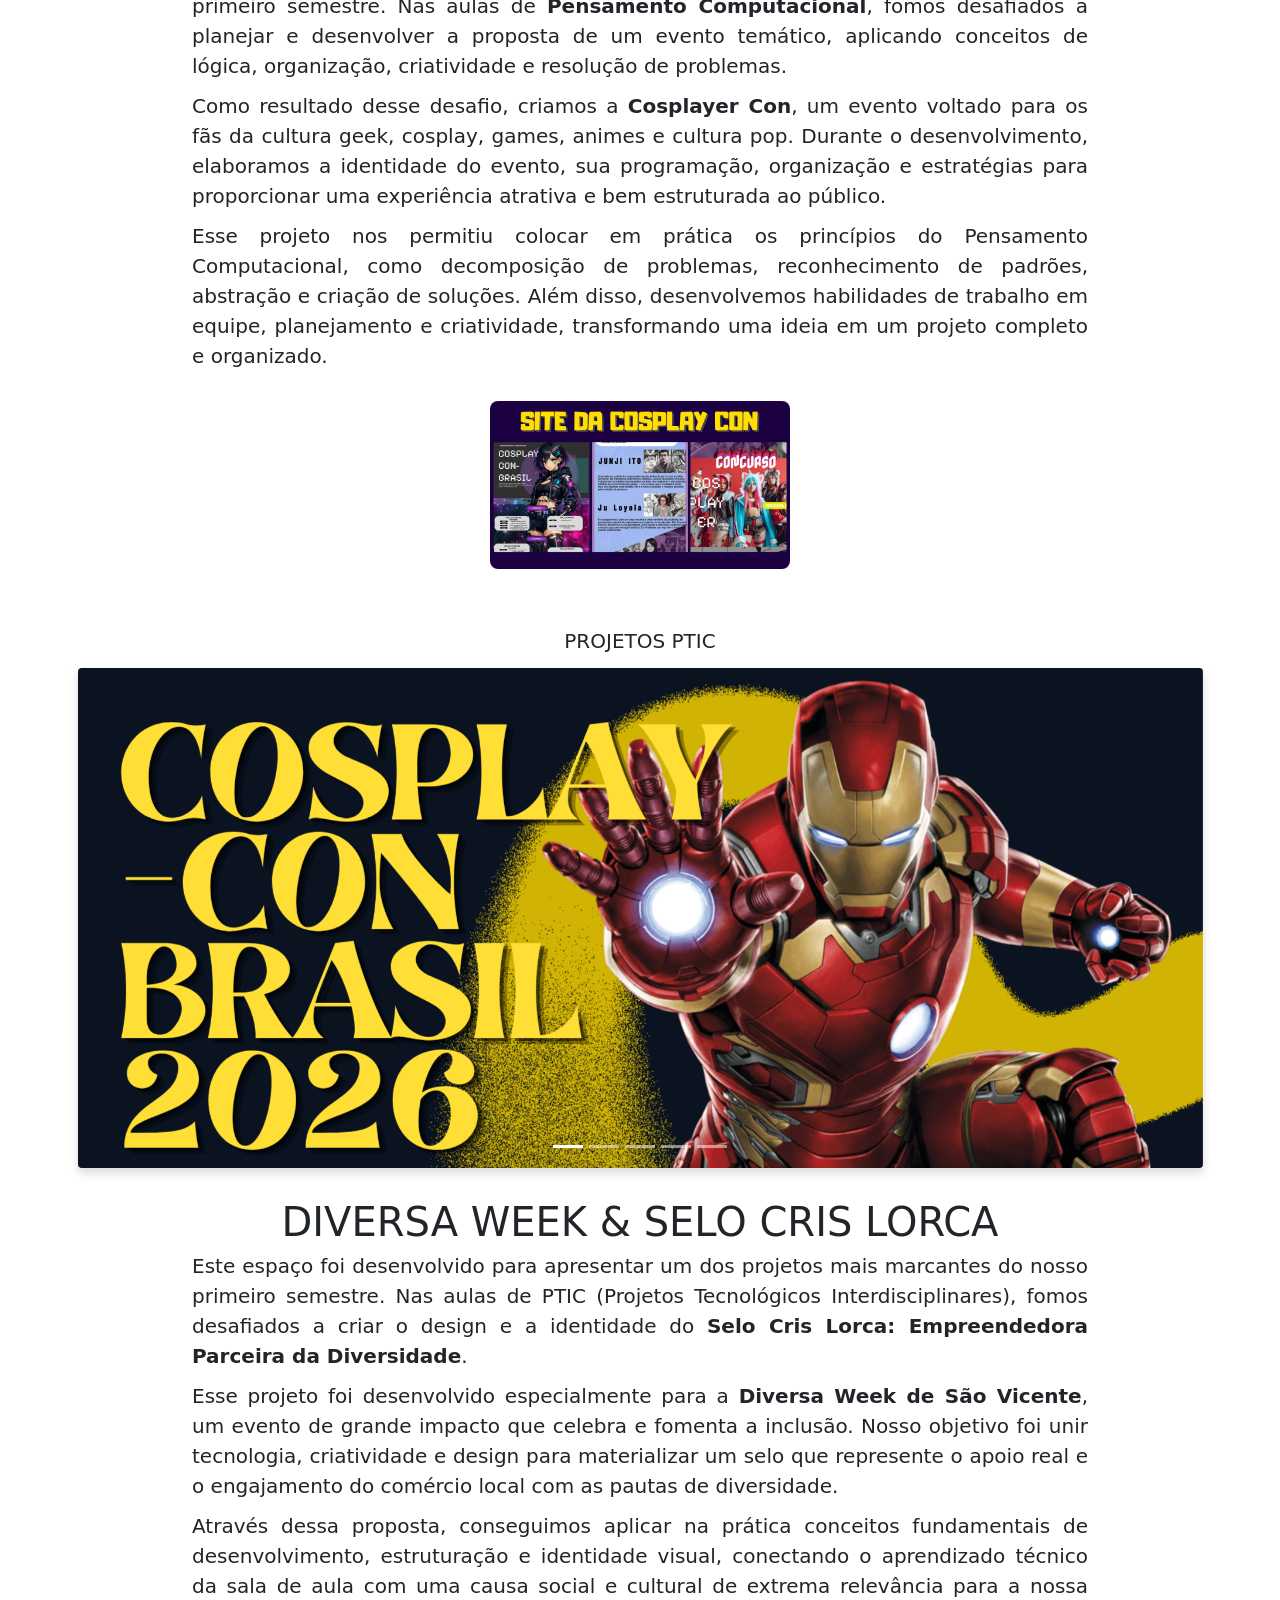
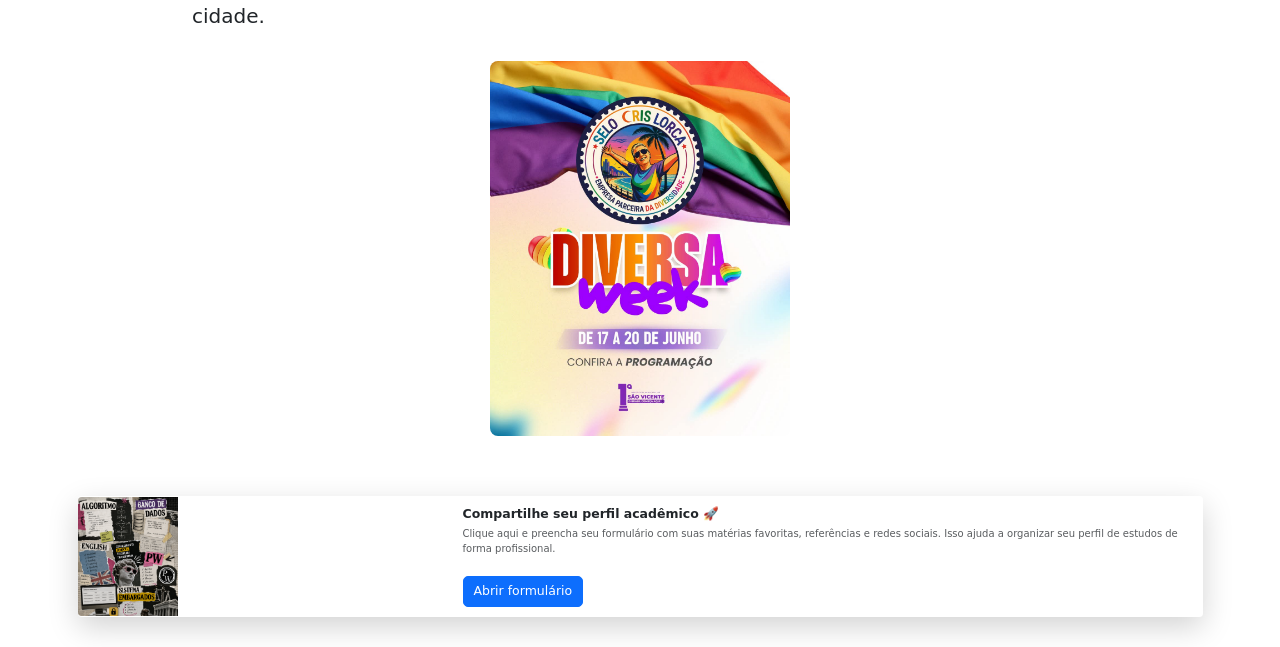
==== commit 88f5173b: "Update index.html" ====
--- a/index.html
+++ b/index.html
@@ -497,10 +497,20 @@
 
 });</script>
 
+  <div vw class="enabled">
+    <div vw-access-button class="active"></div>
+    <div vw-plugin-wrapper>
+      <div class="vw-plugin-top-wrapper"></div>
+    </div>
+  </div>
+  <script src="https://vlibras.gov.br/app/vlibras-plugin.js"></script>
+  <script>
+    new window.VLibras.Widget('https://vlibras.gov.br/app');
+  </script>
  <script src="https://vlibras.gov.br/app/vlibras-plugin.js"></script>
   <script>
     new window.VLibras.Widget('https://vlibras.gov.br/app');
   </script>
 
 </body>
-</html>+</html>
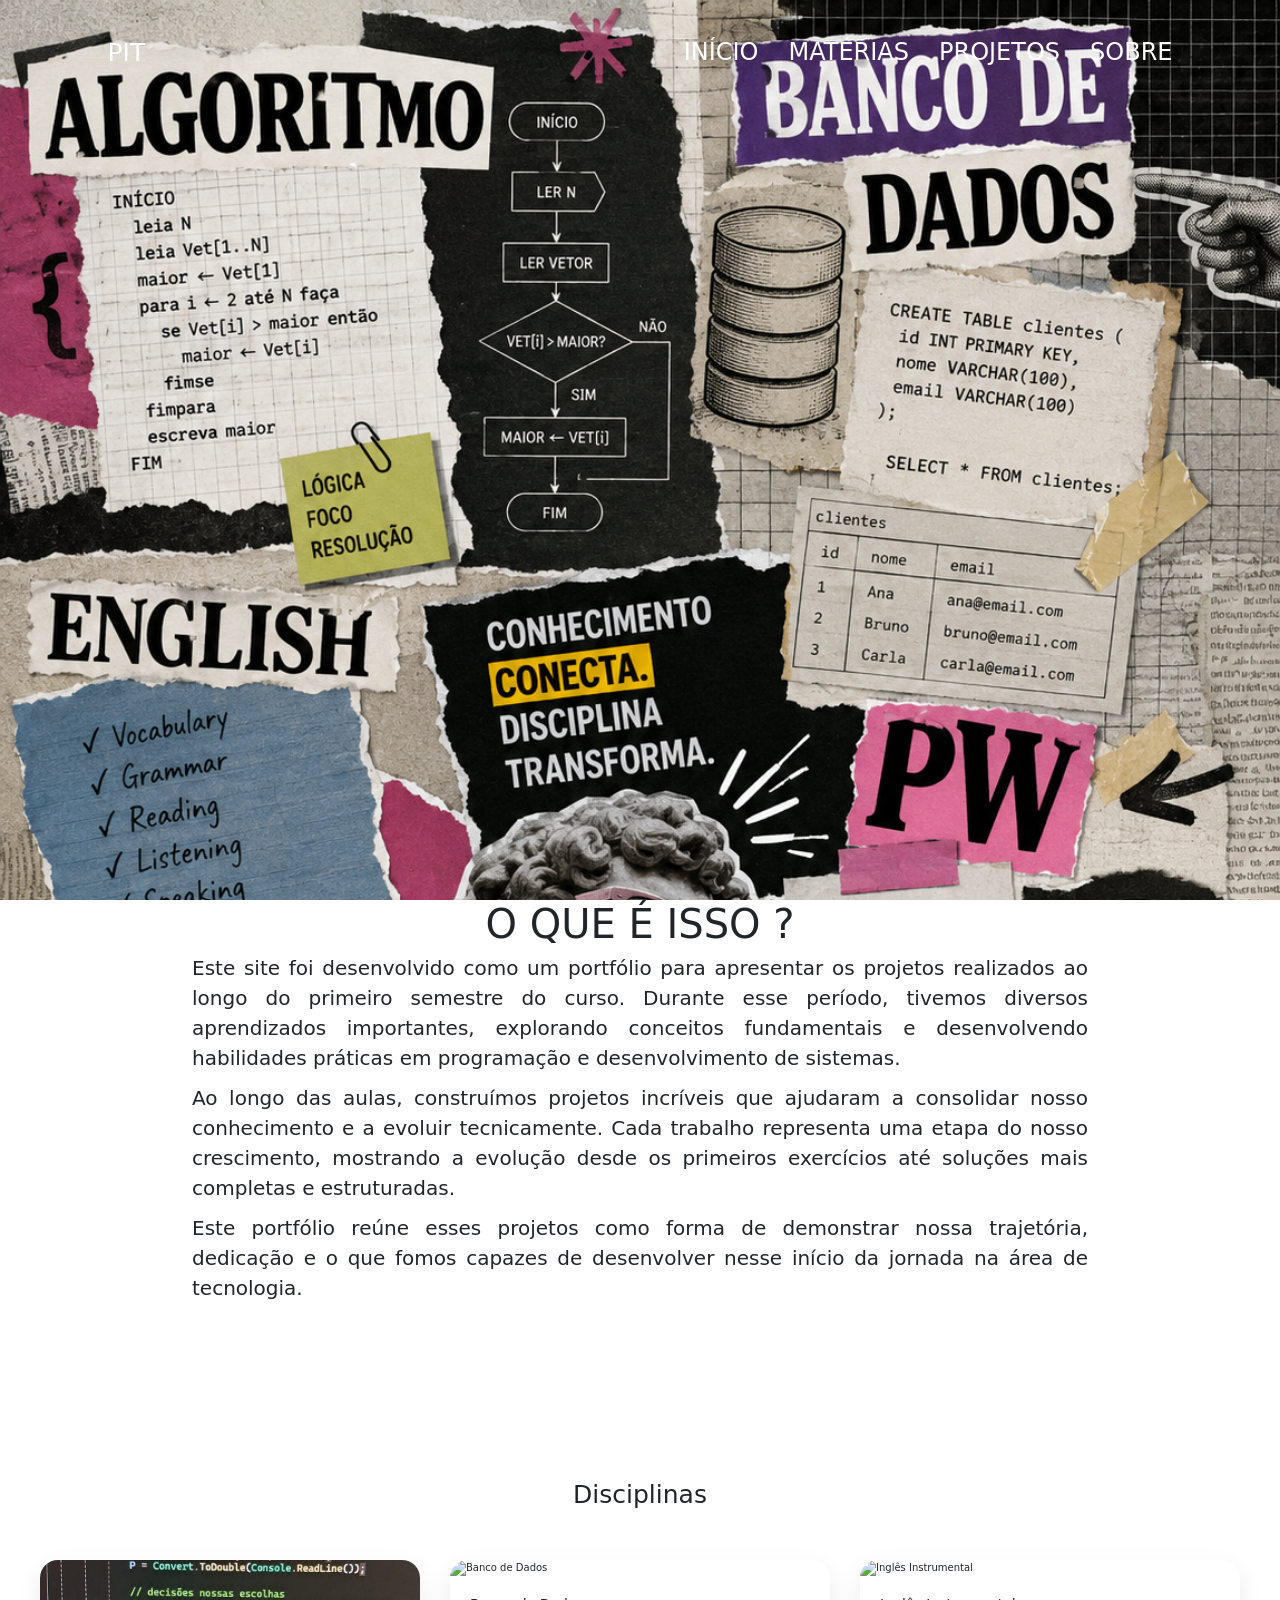
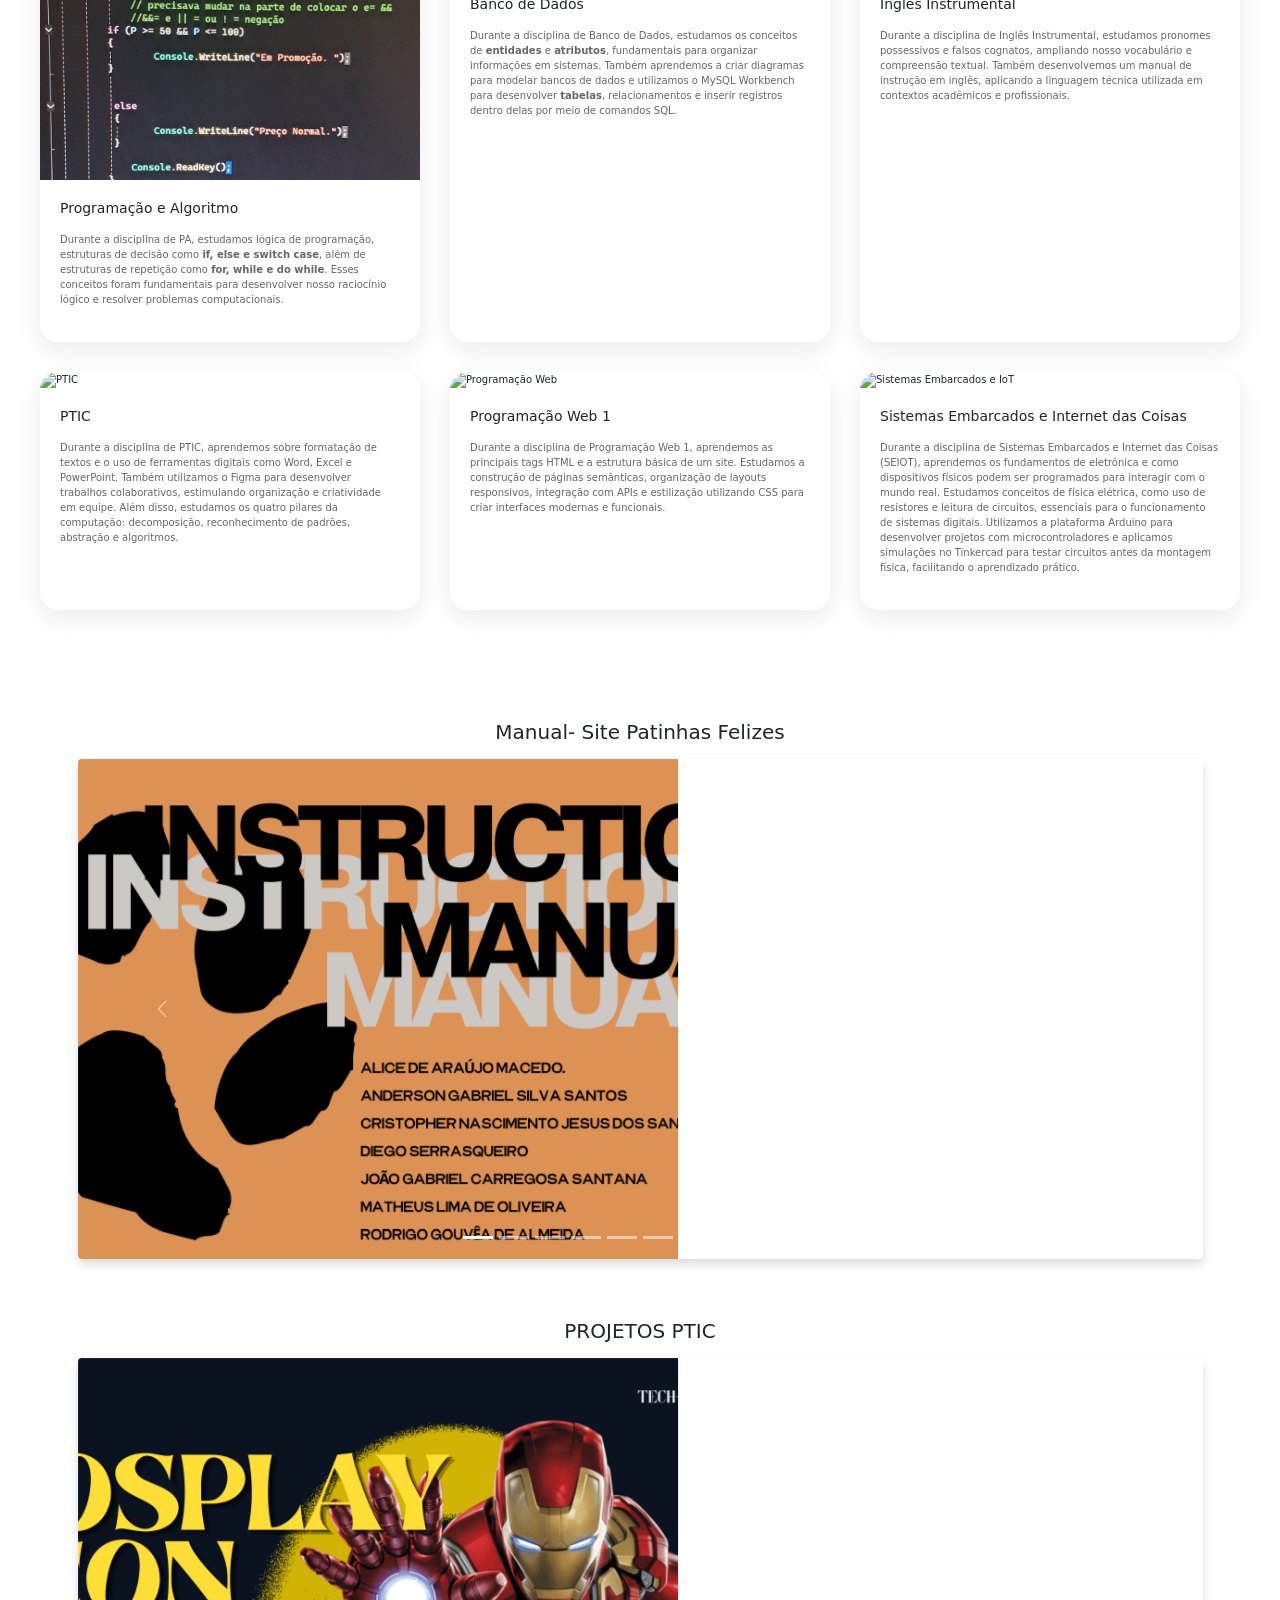
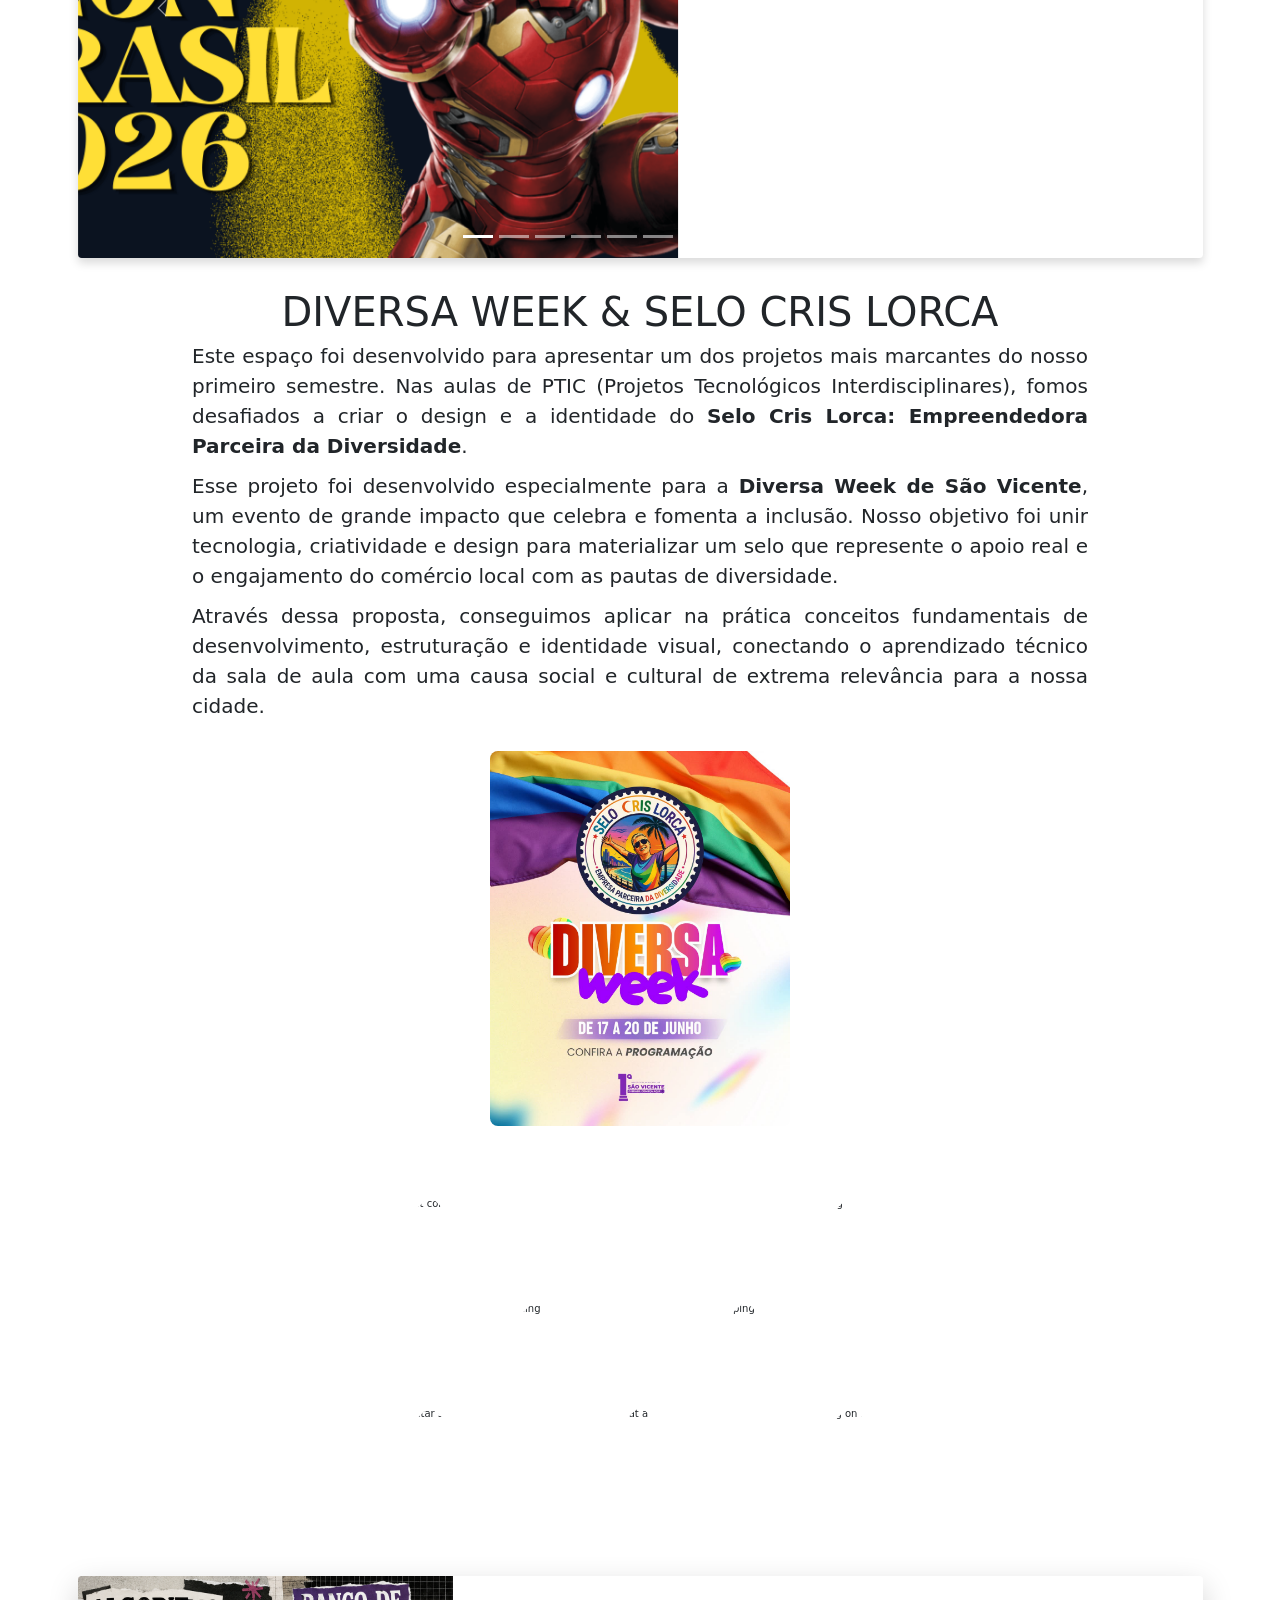
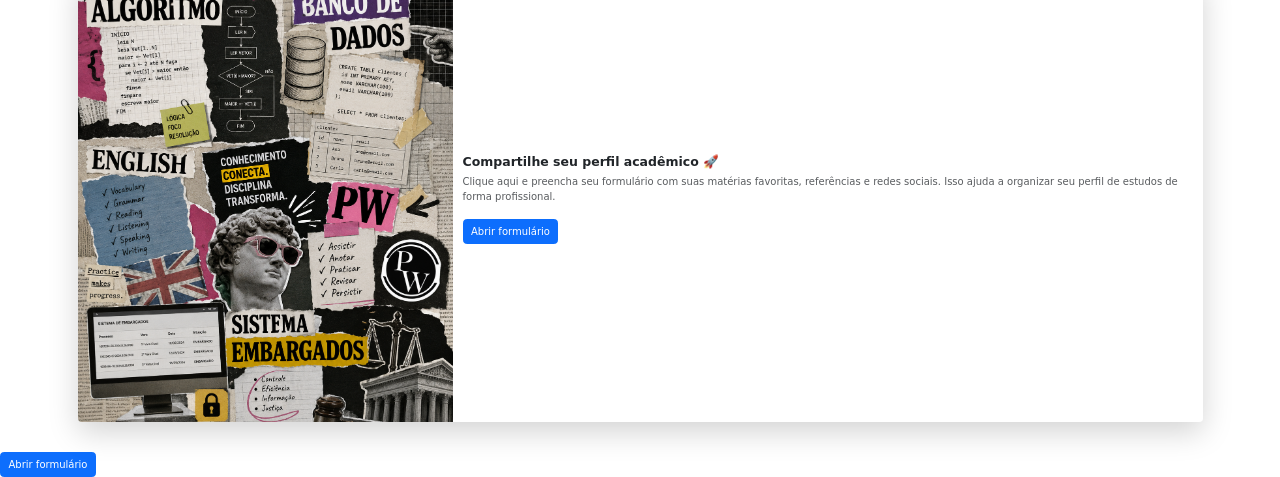
==== commit 591c705a: "Update index.html" ====
--- a/index.html
+++ b/index.html
@@ -18,7 +18,7 @@
             <div id="mainListDiv" class="main_list">
                 <ul class="navlinks">
                     <li><a href="#">INÍCIO</a></li>
-                    <li><a href="#">MATÉRIAS</a></li>
+                    <li><a href="#materia.html">MATÉRIAS</a></li>
                     
                     <li><a href="#">PROJETOS</a></li>
                     <li><a href="#">SOBRE</a></li>
@@ -65,7 +65,7 @@
 </div>
 
         <div class="card-item">
-    <img src="BD_tabela_mysql.png" alt="Banco de Dados">
+    <img src="https://images.unsplash.com/photo-1544383835-bda2bc66a55d?q=80&w=400" alt="Banco de Dados">
 
     <h3>Banco de Dados</h3>
 
@@ -80,7 +80,7 @@
     </p>
 </div>
 <div class="card-item">
-    <img src="1.png" alt="Inglês Instrumental">
+    <img src="https://images.unsplash.com/photo-1513258496099-48168024aec0?q=80&w=400" alt="Inglês Instrumental">
 
     <h3>Inglês Instrumental</h3>
 
@@ -94,7 +94,7 @@
 </div>
 
        <div class="card-item">
-    <img src="imagem/Capa.png" alt="PTIC">
+    <img src="https://images.unsplash.com/photo-1552664730-d307ca884978?q=80&w=400" alt="PTIC">
 
     <h3>PTIC</h3>
 
@@ -110,7 +110,7 @@
 
        
 <div class="card-item">
-    <img src="pw.png" alt="Programação Web">
+    <img src="https://images.unsplash.com/photo-1498050108023-c5249f4df085?q=80&w=400" alt="Programação Web">
 
     <h3>Programação Web 1</h3>
 
@@ -123,7 +123,7 @@
     </p>
 </div>
       <div class="card-item">
-    <img src="tink.png" alt="Sistemas Embarcados e IoT">
+    <img src="https://images.unsplash.com/photo-1518770660439-4636190af475?q=80&w=400" alt="Sistemas Embarcados e IoT">
 
     <h3>Sistemas Embarcados e Internet das Coisas</h3>
 
@@ -253,29 +253,7 @@
   </div>
 </section>
 
- <div style="min-height: 500px; padding-bottom: 30px;">
-    <!-- just to make scrolling effect possible -->
-    <h2 class="myH2">PROJETOS PTIC- 4 PILARES DO PENSAMENTO COMPUTACIONAL</h2>
-    
-    <p class="myP">
-    Este espaço foi desenvolvido para apresentar um dos projetos mais marcantes do nosso primeiro semestre. Nas aulas de <strong>Pensamento Computacional</strong>, fomos desafiados a planejar e desenvolver a proposta de um evento temático, aplicando conceitos de lógica, organização, criatividade e resolução de problemas.
-</p>
-
-<p class="myP">
-    Como resultado desse desafio, criamos a <strong>Cosplayer Con</strong>, um evento voltado para os fãs da cultura geek, cosplay, games, animes e cultura pop. Durante o desenvolvimento, elaboramos a identidade do evento, sua programação, organização e estratégias para proporcionar uma experiência atrativa e bem estruturada ao público.
-</p>
-
-<p class="myP">
-    Esse projeto nos permitiu colocar em prática os princípios do Pensamento Computacional, como decomposição de problemas, reconhecimento de padrões, abstração e criação de soluções. Além disso, desenvolvemos habilidades de trabalho em equipe, planejamento e criatividade, transformando uma ideia em um projeto completo e organizado.
-</p>
-            
-
-    <!-- CONTAINER DA IMAGEM DO SELO -->
-    <div style="text-align: center; margin-top: 30px;">
-        <!-- Substitua 'caminho-da-sua-imagem.png' pelo nome real do seu arquivo -->
-        <img src="imagem/Site e App.png" alt="Selo Cris Lorca" style="max-width: 300px; width: 100%; height: auto; border-radius: 8px;">
-    </div>
-</div>
+
 
 <section class="container py-5">
   <h2 class="text-center mb-4">PROJETOS PTIC</h2>
@@ -289,7 +267,11 @@
       <button type="button" data-bs-target="#carouselPIT" data-bs-slide-to="2"></button>
       <button type="button" data-bs-target="#carouselPIT" data-bs-slide-to="3"></button>
       <button type="button" data-bs-target="#carouselPIT" data-bs-slide-to="4"></button>
-    
+      <button type="button" data-bs-target="#carouselPIT" data-bs-slide-to="5"></button>
+      <button type="button" data-bs-target="#carouselPIT" data-bs-slide-to="6"></button>
+      <button type="button" data-bs-target="#carouselPIT" data-bs-slide-to="7"></button>
+      <button type="button" data-bs-target="#carouselPIT" data-bs-slide-to="8"></button>
+      <button type="button" data-bs-target="#carouselPIT" data-bs-slide-to="9"></button>
     </div>
 
     <div class="carousel-inner rounded shadow">
@@ -319,13 +301,6 @@
       </div>
 <div class="carousel-item">
         <img src="imagem/7.png"
-             class="d-block w-100 carousel-img"
-             alt="Web">
-        
-      </div>
-       </div>
-<div class="carousel-item">
-        <img src="imagem/Stands.png"
              class="d-block w-100 carousel-img"
              alt="Web">
         
@@ -369,6 +344,19 @@
     </div>
 </div>
 
+<div class="wrapper">
+<article class="gallery">
+  <img src="https://assets.codepen.io/1506195/unsplash-music-0.avif" alt="guitar player at concert" />
+  <img src="https://assets.codepen.io/1506195/unsplash-music-1.avif" alt="duo singing" />
+  <img src="https://assets.codepen.io/1506195/unsplash-music-2.avif" alt="crowd cheering" />
+  <img src="https://assets.codepen.io/1506195/unsplash-music-3.avif" alt="singer performing" />
+  <img src="https://assets.codepen.io/1506195/unsplash-music-4.avif" alt="singer fistbumping crowd" />
+  <img src="https://assets.codepen.io/1506195/unsplash-music-5.avif" alt="man with a guitar singing" />
+  <img src="https://assets.codepen.io/1506195/unsplash-music-6.avif" alt="crowd looking at a lighted stage" />
+  <img src="https://assets.codepen.io/1506195/unsplash-music-7.avif" alt="woman singing on stage" />
+</article>
+
+</div>
 
 <!-- CARD -->
 <div class="container my-5">
@@ -379,7 +367,7 @@
 
       <!-- Imagem -->
       <div class="col-md-4">
-        <img src="imagem/hero.png " width="100px"
+        <img src="imagem/hero.png"
              class="img-fluid rounded-start"
              alt="Estudantes">
       </div>
@@ -397,7 +385,7 @@
             Isso ajuda a organizar seu perfil de estudos de forma profissional.
           </p>
 
-          <button class="btn btn-primary mt-3 btn-lg">
+          <button class="btn btn-primary mt-2">
             Abrir formulário
           </button>
 
@@ -410,6 +398,10 @@
 </div>
 
 
+<!-- Botão -->
+<button class="btn btn-primary" data-bs-toggle="modal" data-bs-target="#formModal">
+  Abrir formulário
+</button>
 
 <!-- Modal -->
 <div class="modal fade" id="formModal" tabindex="-1">
@@ -497,20 +489,7 @@
 
 });</script>
 
-  <div vw class="enabled">
-    <div vw-access-button class="active"></div>
-    <div vw-plugin-wrapper>
-      <div class="vw-plugin-top-wrapper"></div>
-    </div>
-  </div>
-  <script src="https://vlibras.gov.br/app/vlibras-plugin.js"></script>
-  <script>
-    new window.VLibras.Widget('https://vlibras.gov.br/app');
-  </script>
- <script src="https://vlibras.gov.br/app/vlibras-plugin.js"></script>
-  <script>
-    new window.VLibras.Widget('https://vlibras.gov.br/app');
-  </script>
+
 
 </body>
 </html>
--- a/style.css
+++ b/style.css
@@ -487,7 +487,7 @@
 .carousel-img{
     height: 500px;
     object-fit: cover;
-    
+    max-width: 600px;
     
 }
 
@@ -701,4 +701,4 @@
     .cards-container{
         grid-template-columns: 1fr;
     }
-}+}
